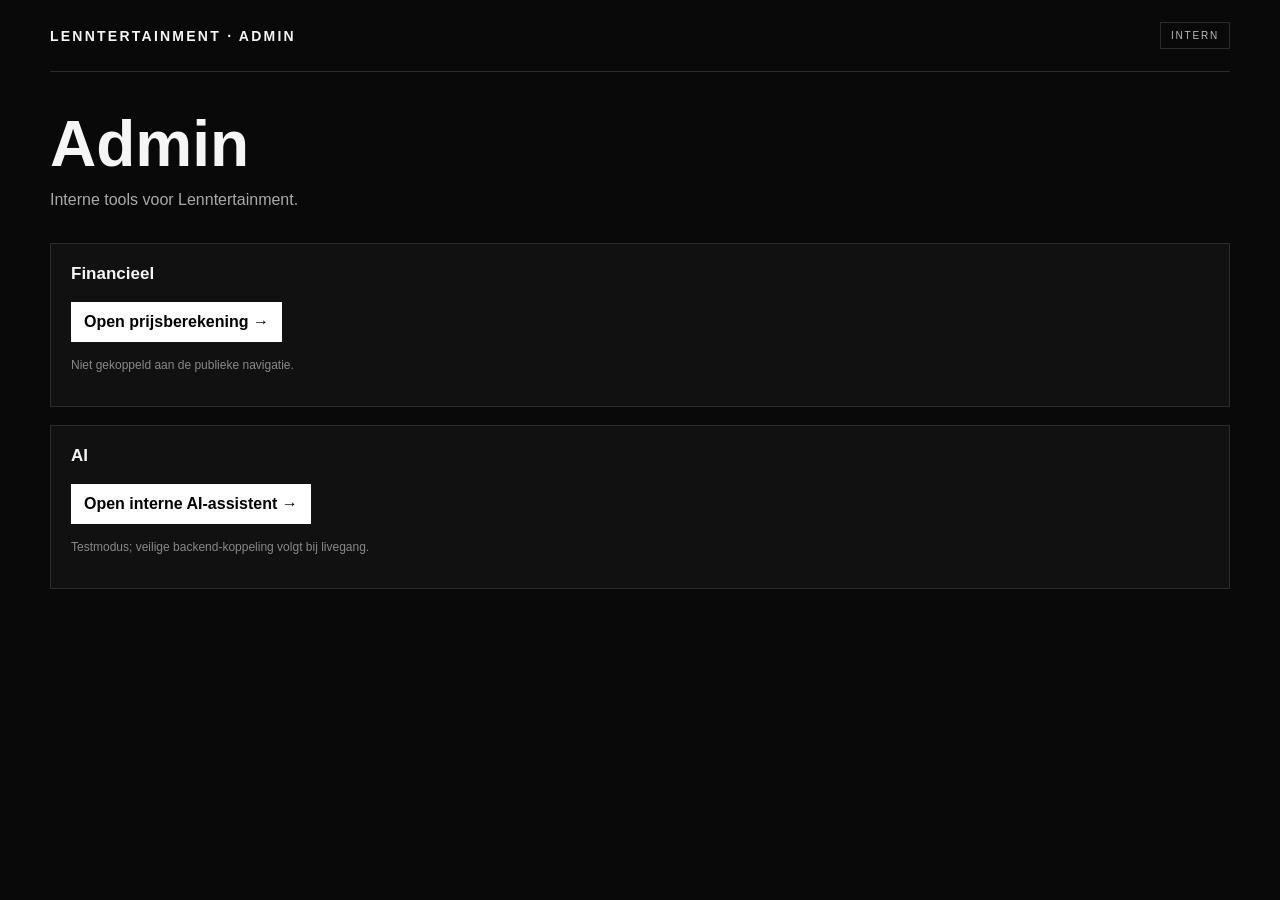
==== admin/index.html @ 93cb5fee "Website bestanden toegevoegd" ====
<!doctype html><html lang="nl"><head><meta charset="utf-8"><meta name="viewport" content="width=device-width,initial-scale=1"><meta name="robots" content="noindex,nofollow"><title>Lenntertainment Admin</title><link rel="stylesheet" href="admin.css"></head><body><div class="wrap top"><div class="brand">LENNTERTAINMENT · ADMIN</div><div class="badge">Intern</div></div><main class="wrap"><h1>Admin</h1><p class="lead">Interne tools voor Lenntertainment.</p><div class="card"><h2>Financieel</h2><a href="pricing.html"><button>Open prijsberekening →</button></a><p class="note">Niet gekoppeld aan de publieke navigatie.</p></div><div class="card" style="margin-top:18px"><h2>AI</h2><a href="ai.html"><button>Open interne AI-assistent →</button></a><p class="note">Testmodus; veilige backend-koppeling volgt bij livegang.</p></div></main></body></html>
---- admin/admin.css ----
:root{
 --bg:#090909;--panel:#111;--panel2:#171717;--text:#f5f5f5;--muted:#999;
 --line:#2b2b2b;--accent:#d7b45a;--danger:#d66;--good:#8fc28f;
}
*{box-sizing:border-box}
body{margin:0;background:var(--bg);color:var(--text);font-family:Inter,Arial,Helvetica,sans-serif}
a{color:inherit;text-decoration:none}
button,input,select{font:inherit}
.wrap{width:min(1180px,94vw);margin:0 auto}
.top{border-bottom:1px solid var(--line);padding:22px 0;display:flex;justify-content:space-between;align-items:center}
.brand{font-weight:800;letter-spacing:.16em;font-size:14px}
.badge{font-size:10px;letter-spacing:.18em;text-transform:uppercase;border:1px solid var(--line);padding:7px 10px;color:#bbb}
main{padding:42px 0 80px}
h1{font-size:clamp(38px,5vw,68px);line-height:.95;margin:0 0 8px}
.lead{color:#aaa;max-width:760px;margin-bottom:34px}
.grid{display:grid;grid-template-columns:1.05fr .95fr;gap:22px}
.card{background:var(--panel);border:1px solid var(--line);padding:20px}
.card h2{font-size:17px;margin:0 0 18px}
label{display:block;font-size:11px;letter-spacing:.08em;text-transform:uppercase;color:#aaa;margin:0 0 7px}
input,select{width:100%;background:#0c0c0c;color:#fff;border:1px solid var(--line);padding:11px 12px;border-radius:0}
.row{display:grid;grid-template-columns:1fr 1fr;gap:12px;margin-bottom:13px}
.row3{display:grid;grid-template-columns:1.2fr .5fr .7fr .4fr;gap:8px;align-items:end;margin-bottom:8px}
.items{margin-top:14px}
.item-row{display:grid;grid-template-columns:1.35fr .45fr .55fr .55fr 36px;gap:8px;align-items:center;margin-bottom:8px}
.item-row input{padding:9px}
.totalbox{background:var(--panel2);border:1px solid var(--line);padding:18px;margin-top:14px}
.total-line{display:flex;justify-content:space-between;gap:20px;padding:8px 0;border-bottom:1px solid var(--line)}
.total-line:last-child{border:0}
.total-line.big{font-size:22px;font-weight:700}
.total-line.margin strong.good{color:var(--good)}
.btns{display:flex;flex-wrap:wrap;gap:8px;margin-top:15px}
button{background:#fff;color:#000;border:0;padding:11px 13px;cursor:pointer;font-weight:700}
button.secondary{background:transparent;color:#fff;border:1px solid var(--line)}
button.danger{background:transparent;color:#e99;border:1px solid #633}
.iconbtn{width:36px;height:38px;padding:0;background:#1b1b1b;color:#bbb;border:1px solid var(--line)}
.saved{margin-top:18px}
.saved-entry{border-top:1px solid var(--line);padding:12px 0;display:grid;grid-template-columns:1fr auto;gap:14px}
.saved-entry small{color:#888}
.note{font-size:12px;line-height:1.5;color:#888;margin-top:14px}
.settings{margin-top:22px}
.preset-row{display:grid;grid-template-columns:1fr .55fr .45fr;gap:8px;margin-bottom:8px}
.preset-row span{align-self:center}
.kpi{display:grid;grid-template-columns:1fr 1fr;gap:10px}
.kpi>div{border:1px solid var(--line);padding:16px}
.kpi small{color:#888;display:block;margin-bottom:5px}
.kpi strong{font-size:25px}
@media(max-width:850px){.grid{grid-template-columns:1fr}.row,.row3{grid-template-columns:1fr}.item-row{grid-template-columns:1fr .45fr .65fr .65fr 36px}}
@media(max-width:580px){.item-row{grid-template-columns:1fr 1fr}.item-row .desc{grid-column:1/-1}.item-row .del{grid-column:2}.kpi{grid-template-columns:1fr}}


.ai-admin-grid{display:grid;grid-template-columns:.9fr 1.1fr;gap:22px}
.ai-admin-chat{min-height:520px;display:flex;flex-direction:column}
.ai-admin-messages{flex:1;overflow:auto;display:flex;flex-direction:column;gap:10px;margin:10px 0 14px}
.ai-admin-msg{padding:11px 12px;border:1px solid var(--line);max-width:88%;font-size:13px;line-height:1.45}
.ai-admin-msg.bot{align-self:flex-start;background:#151515}
.ai-admin-msg.user{align-self:flex-end;background:#f4f1ea;color:#111}
.ai-admin-form{display:grid;grid-template-columns:1fr auto}
.ai-admin-form textarea{min-height:90px;background:#0c0c0c;color:#fff;border:1px solid var(--line);padding:12px;resize:vertical}
.ai-admin-form button{border-left:0}
.quick{display:flex;flex-wrap:wrap;gap:8px;margin-top:10px}
@media(max-width:850px){.ai-admin-grid{grid-template-columns:1fr}}
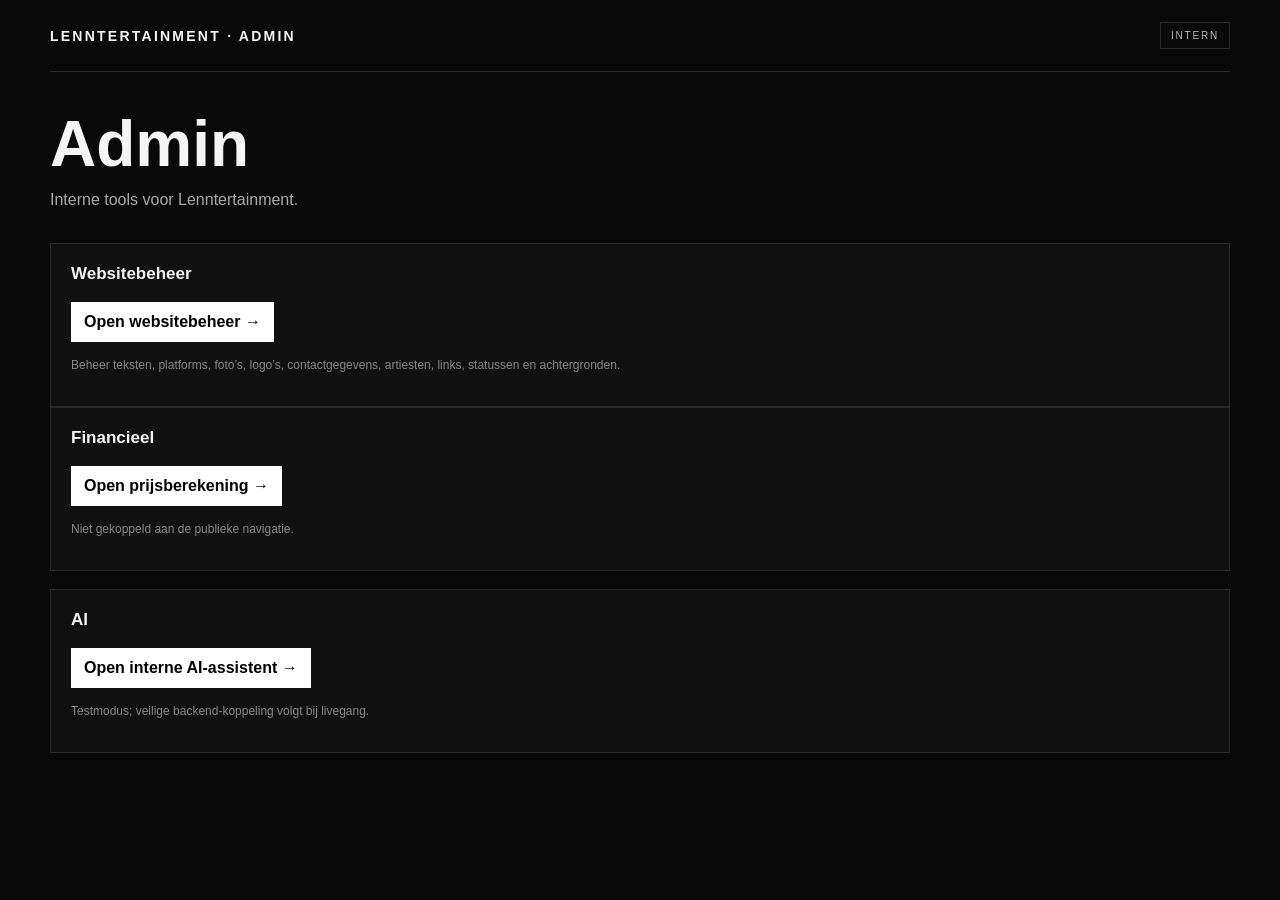
==== commit f055545b: "Admin websitebeheer werkend maken" ====
--- a/admin/index.html
+++ b/admin/index.html
@@ -1 +1,51 @@
-<!doctype html><html lang="nl"><head><meta charset="utf-8"><meta name="viewport" content="width=device-width,initial-scale=1"><meta name="robots" content="noindex,nofollow"><title>Lenntertainment Admin</title><link rel="stylesheet" href="admin.css"></head><body><div class="wrap top"><div class="brand">LENNTERTAINMENT · ADMIN</div><div class="badge">Intern</div></div><main class="wrap"><h1>Admin</h1><p class="lead">Interne tools voor Lenntertainment.</p><div class="card"><h2>Financieel</h2><a href="pricing.html"><button>Open prijsberekening →</button></a><p class="note">Niet gekoppeld aan de publieke navigatie.</p></div><div class="card" style="margin-top:18px"><h2>AI</h2><a href="ai.html"><button>Open interne AI-assistent →</button></a><p class="note">Testmodus; veilige backend-koppeling volgt bij livegang.</p></div></main></body></html>+<!doctype html>
+<html lang="nl">
+<head>
+  <meta charset="utf-8">
+  <meta name="viewport" content="width=device-width,initial-scale=1">
+  <meta name="robots" content="noindex,nofollow">
+  <title>Lenntertainment Admin</title>
+  <link rel="stylesheet" href="admin.css">
+</head>
+
+<body>
+  <header class="wrap top">
+    <div class="brand">LENNTERTAINMENT · ADMIN</div>
+    <div class="badge">Intern</div>
+  </header>
+
+  <main class="wrap">
+    <h1>Admin</h1>
+    <p class="lead">Interne tools voor Lenntertainment.</p>
+
+    <div class="card">
+      <h2>Websitebeheer</h2>
+      <a href="website.html">
+        <button>Open websitebeheer →</button>
+      </a>
+      <p class="note">
+        Beheer teksten, platforms, foto’s, logo’s, contactgegevens,
+        artiesten, links, statussen en achtergronden.
+      </p>
+    </div>
+
+    <div class="card">
+      <h2>Financieel</h2>
+      <a href="pricing.html">
+        <button>Open prijsberekening →</button>
+      </a>
+      <p class="note">Niet gekoppeld aan de publieke navigatie.</p>
+    </div>
+
+    <div class="card" style="margin-top:18px">
+      <h2>AI</h2>
+      <a href="ai.html">
+        <button>Open interne AI-assistent →</button>
+      </a>
+      <p class="note">
+        Testmodus; veilige backend-koppeling volgt bij livegang.
+      </p>
+    </div>
+  </main>
+</body>
+</html>
